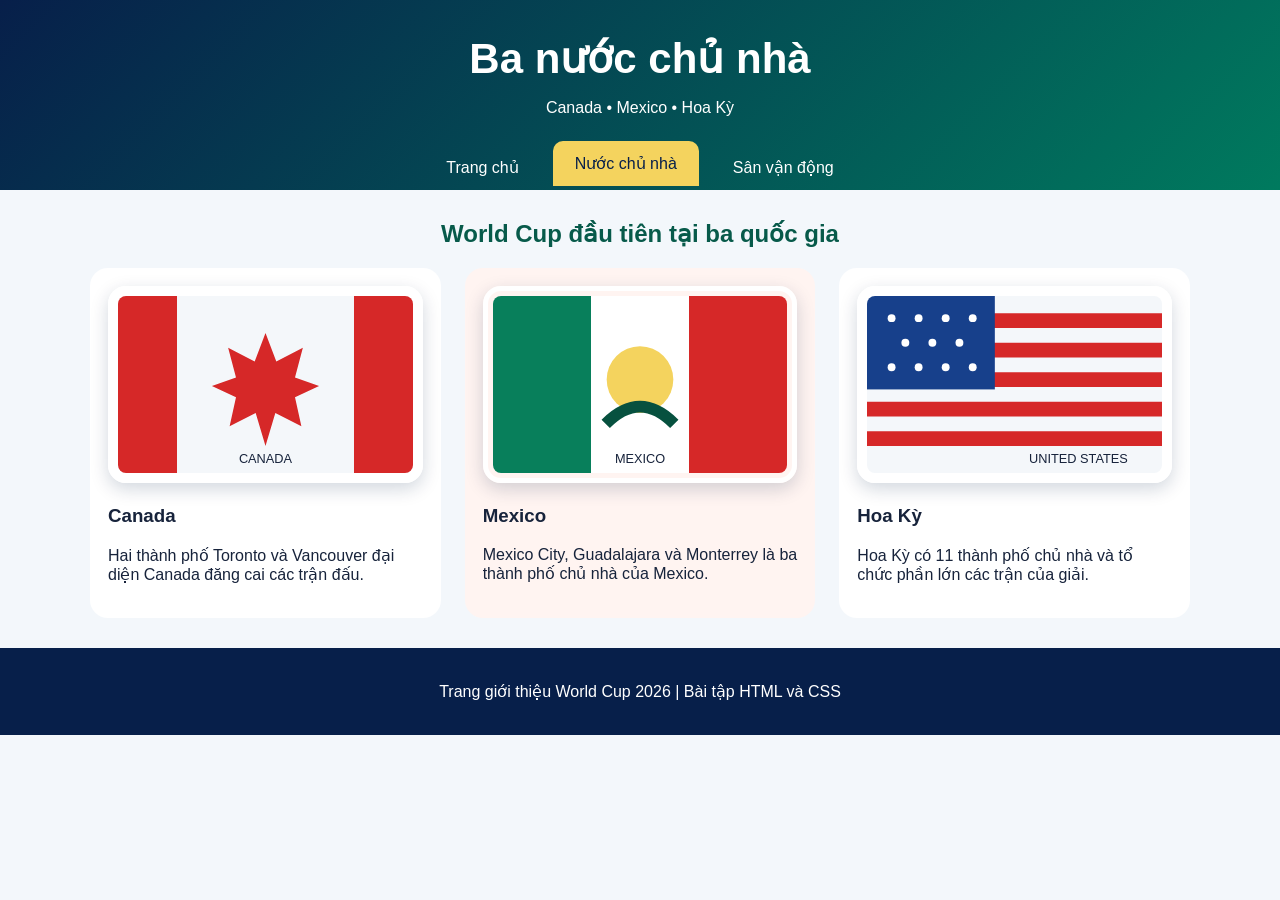
==== hosts.html @ 23add069 "Add files via upload" ====
<!DOCTYPE html>
<html lang="vi">
<head>
  <meta charset="UTF-8">
  <meta name="viewport" content="width=device-width, initial-scale=1.0">
  <title>Nước chủ nhà - World Cup 2026</title>
  <link rel="stylesheet" href="style.css">
</head>
<body>
  <a class="skip-link" href="#main-content">Chuyển đến nội dung chính</a>
  <header>
    <h1>Ba nước chủ nhà</h1>
    <p>Canada • Mexico • Hoa Kỳ</p>
    <nav>
      <a href="index.html">Trang chủ</a>
      <a class="active" href="hosts.html">Nước chủ nhà</a>
      <a href="stadiums.html">Sân vận động</a>
    </nav>
  </header>
  <main id="main-content">
    <h2>World Cup đầu tiên tại ba quốc gia</h2>
    <div class="host-list">
      <article>
        <img src="images/canada.svg" alt="Minh họa lá phong và phong cảnh Canada">
        <h3>Canada</h3>
        <p>Hai thành phố Toronto và Vancouver đại diện Canada đăng cai các trận đấu.</p>
      </article>
      <article>
        <img src="images/mexico.svg" alt="Minh họa sân bóng và màu cờ Mexico">
        <h3>Mexico</h3>
        <p>Mexico City, Guadalajara và Monterrey là ba thành phố chủ nhà của Mexico.</p>
      </article>
      <article>
        <img src="images/usa.svg" alt="Minh họa đường chân trời và màu cờ Hoa Kỳ">
        <h3>Hoa Kỳ</h3>
        <p>Hoa Kỳ có 11 thành phố chủ nhà và tổ chức phần lớn các trận của giải.</p>
      </article>
    </div>
  </main>
  <footer><p>Trang giới thiệu World Cup 2026 | Bài tập HTML và CSS</p></footer>
</body>
</html>
---- style.css ----
* {
  box-sizing: border-box;
}

body {
  margin: 0;
  font-family: Arial, Helvetica, sans-serif;
  color: #17233b;
  background: #f3f7fb;
}

.skip-link {
  position: absolute;
  left: -1000px;
  top: 10px;
  padding: 12px 18px;
  color: #ffffff;
  background: #17233b;
  border-radius: 6px;
  z-index: 10;
}

.skip-link:focus {
  left: 10px;
}

header {
  padding: 34px 20px 0;
  text-align: center;
  color: #ffffff;
  background: linear-gradient(135deg, #071f4a, #007a5e);
}

header h1 {
  margin: 0;
  font-size: 42px;
}

nav {
  display: flex;
  justify-content: center;
  gap: 12px;
  margin-top: 28px;
}

nav a {
  padding: 13px 22px;
  color: #ffffff;
  text-decoration: none;
  border-radius: 10px 10px 0 0;
  transition: background-color 0.3s, transform 0.3s;
}

nav a:hover,
nav a:focus,
nav a.active {
  color: #071f4a;
  background-color: #f4d35e;
  transform: translateY(-4px);
}

main {
  width: min(1100px, 92%);
  margin: 30px auto;
}

h2 {
  text-align: center;
  color: #075a4a;
}

.hero {
  display: grid;
  grid-template-columns: 48% 48%;
  justify-content: space-between;
  align-items: center;
  gap: 25px;
}

.hero img,
.host-list img,
.stadium-grid img {
  width: 100%;
  border: 5px solid #ffffff;
  padding: 5px;
  border-radius: 18px;
  box-shadow: 0 6px 18px rgba(7, 31, 74, 0.18);
}

.facts {
  display: flex;
  justify-content: space-evenly;
  flex-wrap: wrap;
  gap: 18px;
  margin-top: 35px;
}

.facts article {
  min-width: 180px;
  padding: 22px;
  text-align: center;
  background: #ffffff;
  border-radius: 14px;
}

.facts strong,
.facts span {
  display: block;
}

.facts strong {
  font-size: 38px;
  color: #007a5e;
}

.host-list {
  display: flex;
  justify-content: space-between;
  align-items: stretch;
  flex-wrap: wrap;
  gap: 24px;
}

.host-list article {
  flex: 1 1 280px;
  padding: 18px;
  background: #ffffff;
  border-radius: 18px;
}

.host-list article:nth-child(2) {
  background: #fff4f1;
}

.stadium-grid {
  display: grid;
  grid-template-columns: repeat(2, 42%);
  justify-content: space-around;
  align-items: center;
  row-gap: 28px;
}

figure {
  margin: 0;
  padding: 12px;
  background: #ffffff;
  border-radius: 18px;
}

.stadium-grid figure:nth-child(odd) img {
  border-radius: 50px 12px 50px 12px;
  border-color: #f4d35e;
}

figcaption {
  padding: 10px 4px 2px;
  text-align: center;
  font-weight: bold;
}

footer {
  padding: 18px;
  text-align: center;
  color: #ffffff;
  background: #071f4a;
}

@media (max-width: 700px) {
  .hero,
  .stadium-grid {
    grid-template-columns: 100%;
  }

  nav {
    flex-direction: column;
  }

  nav a {
    border-radius: 8px;
  }
}
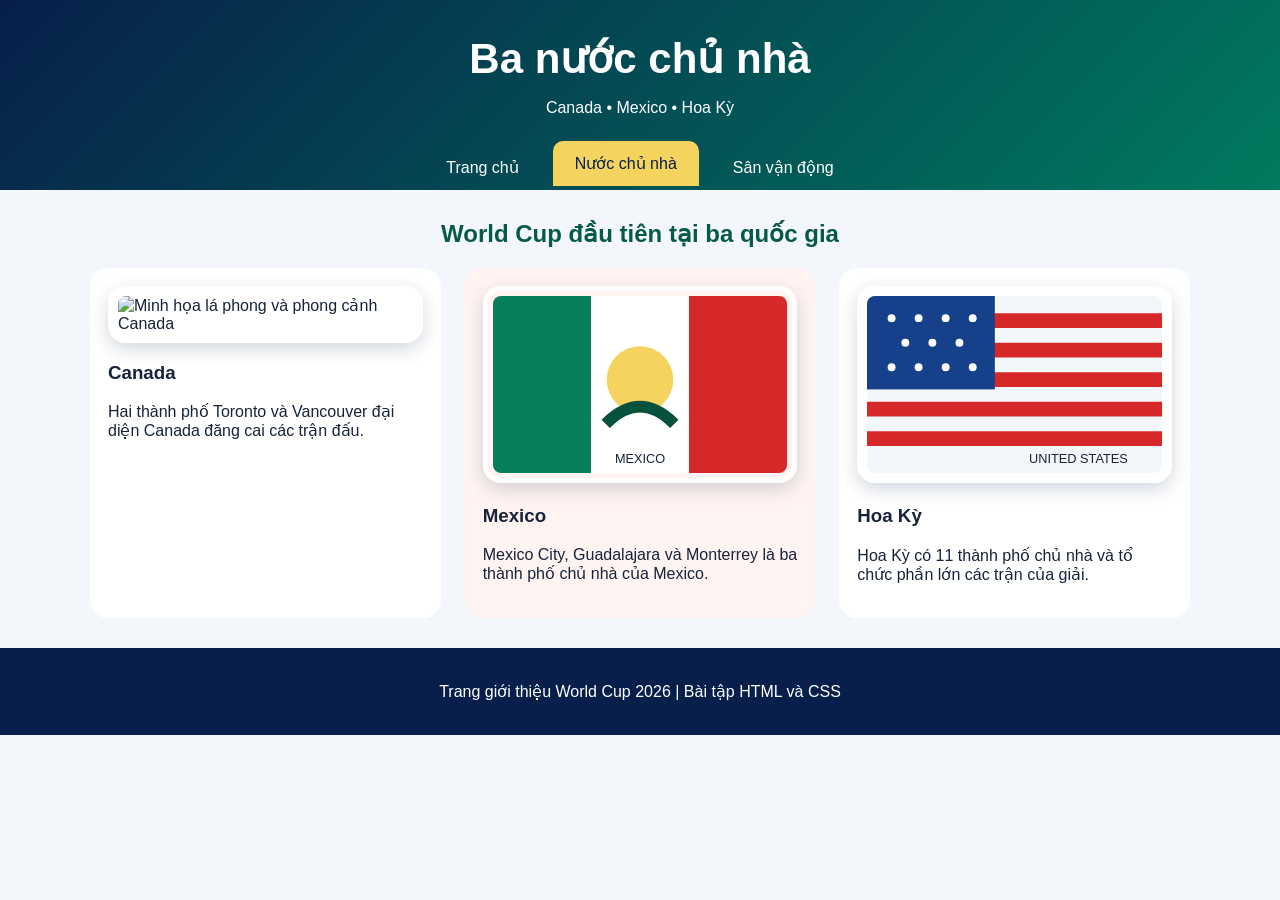
==== commit df70c0f1: "Fix image source path for Canada in hosts.html" ====
--- a/hosts.html
+++ b/hosts.html
@@ -21,7 +21,7 @@
     <h2>World Cup đầu tiên tại ba quốc gia</h2>
     <div class="host-list">
       <article>
-        <img src="images/canada.svg" alt="Minh họa lá phong và phong cảnh Canada">
+        <img src="canada.svg" alt="Minh họa lá phong và phong cảnh Canada">
         <h3>Canada</h3>
         <p>Hai thành phố Toronto và Vancouver đại diện Canada đăng cai các trận đấu.</p>
       </article>
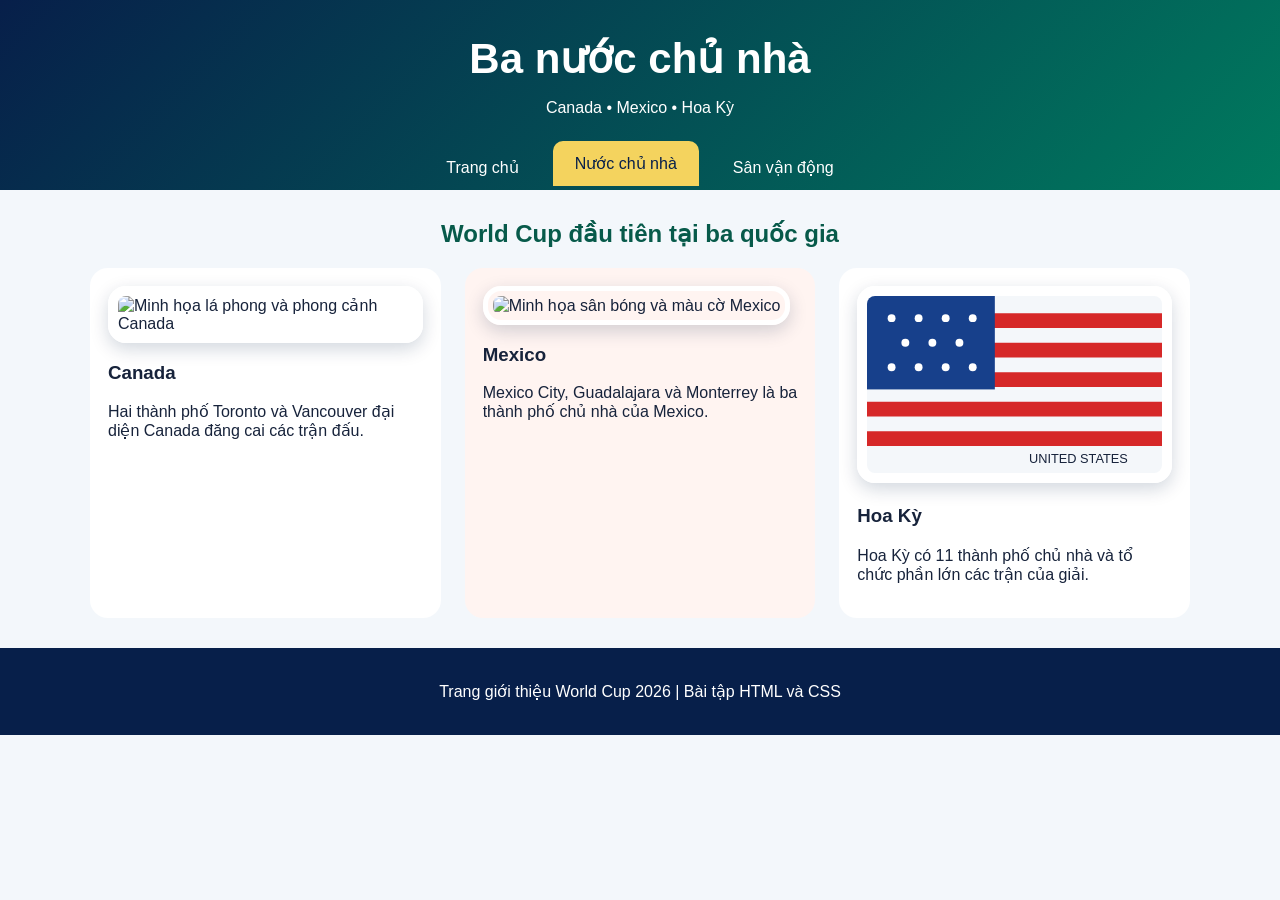
==== commit cdc0af87: "Update hosts.html" ====
--- a/hosts.html
+++ b/hosts.html
@@ -21,12 +21,12 @@
     <h2>World Cup đầu tiên tại ba quốc gia</h2>
     <div class="host-list">
       <article>
-        <img src="canada.svg" alt="Minh họa lá phong và phong cảnh Canada">
+        <img src="Flag_of_Canada.svg.webp" alt="Minh họa lá phong và phong cảnh Canada">
         <h3>Canada</h3>
         <p>Hai thành phố Toronto và Vancouver đại diện Canada đăng cai các trận đấu.</p>
       </article>
       <article>
-        <img src="images/mexico.svg" alt="Minh họa sân bóng và màu cờ Mexico">
+        <img src="Flag_of_Mexico.svg.webp" alt="Minh họa sân bóng và màu cờ Mexico">
         <h3>Mexico</h3>
         <p>Mexico City, Guadalajara và Monterrey là ba thành phố chủ nhà của Mexico.</p>
       </article>
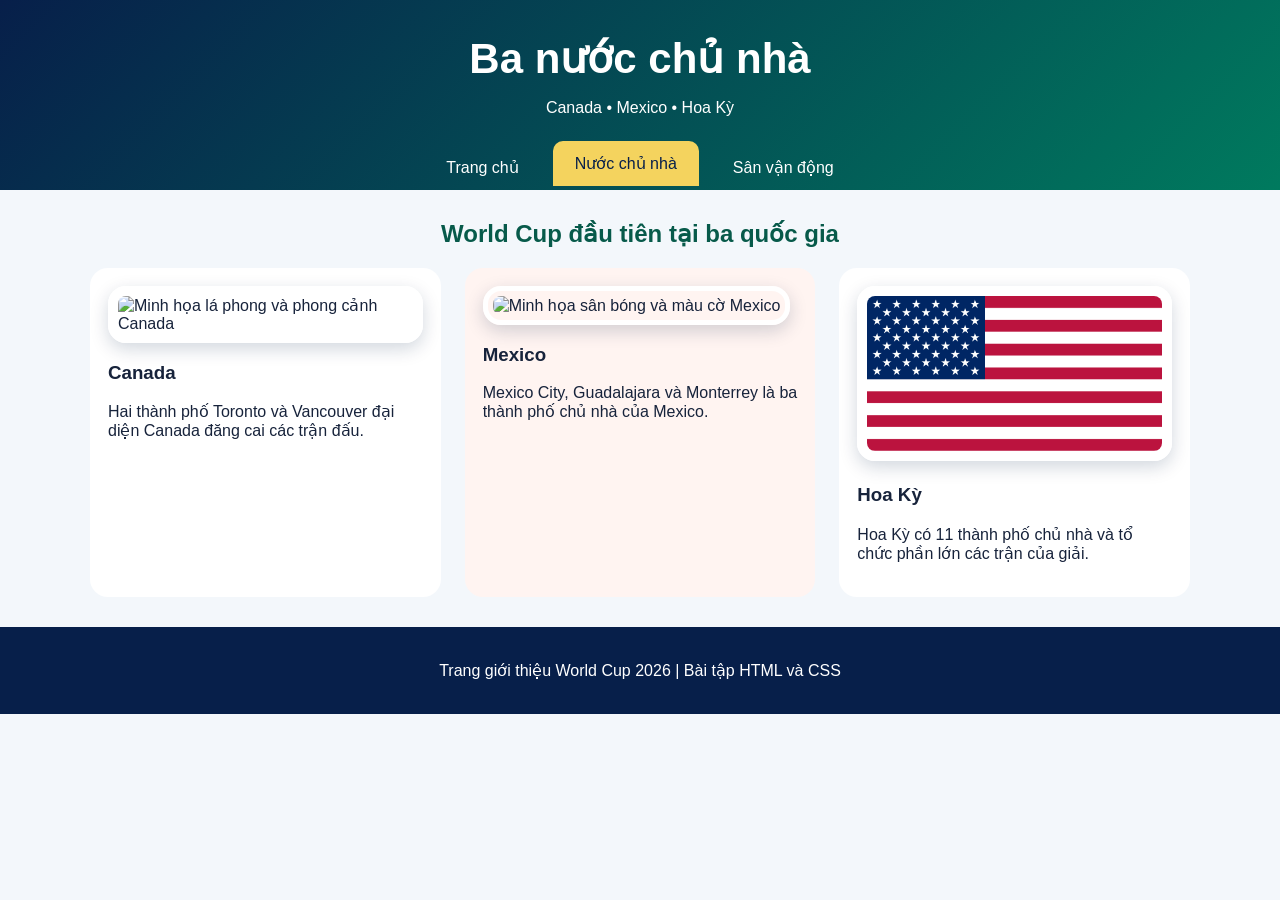
==== commit 9727fee5: "Update hosts.html" ====
--- a/hosts.html
+++ b/hosts.html
@@ -31,7 +31,7 @@
         <p>Mexico City, Guadalajara và Monterrey là ba thành phố chủ nhà của Mexico.</p>
       </article>
       <article>
-        <img src="images/usa.svg" alt="Minh họa đường chân trời và màu cờ Hoa Kỳ">
+        <img src="images/Flag_of_the_United_States_(Pantone).svg.webp" alt="Minh họa đường chân trời và màu cờ Hoa Kỳ">
         <h3>Hoa Kỳ</h3>
         <p>Hoa Kỳ có 11 thành phố chủ nhà và tổ chức phần lớn các trận của giải.</p>
       </article>
